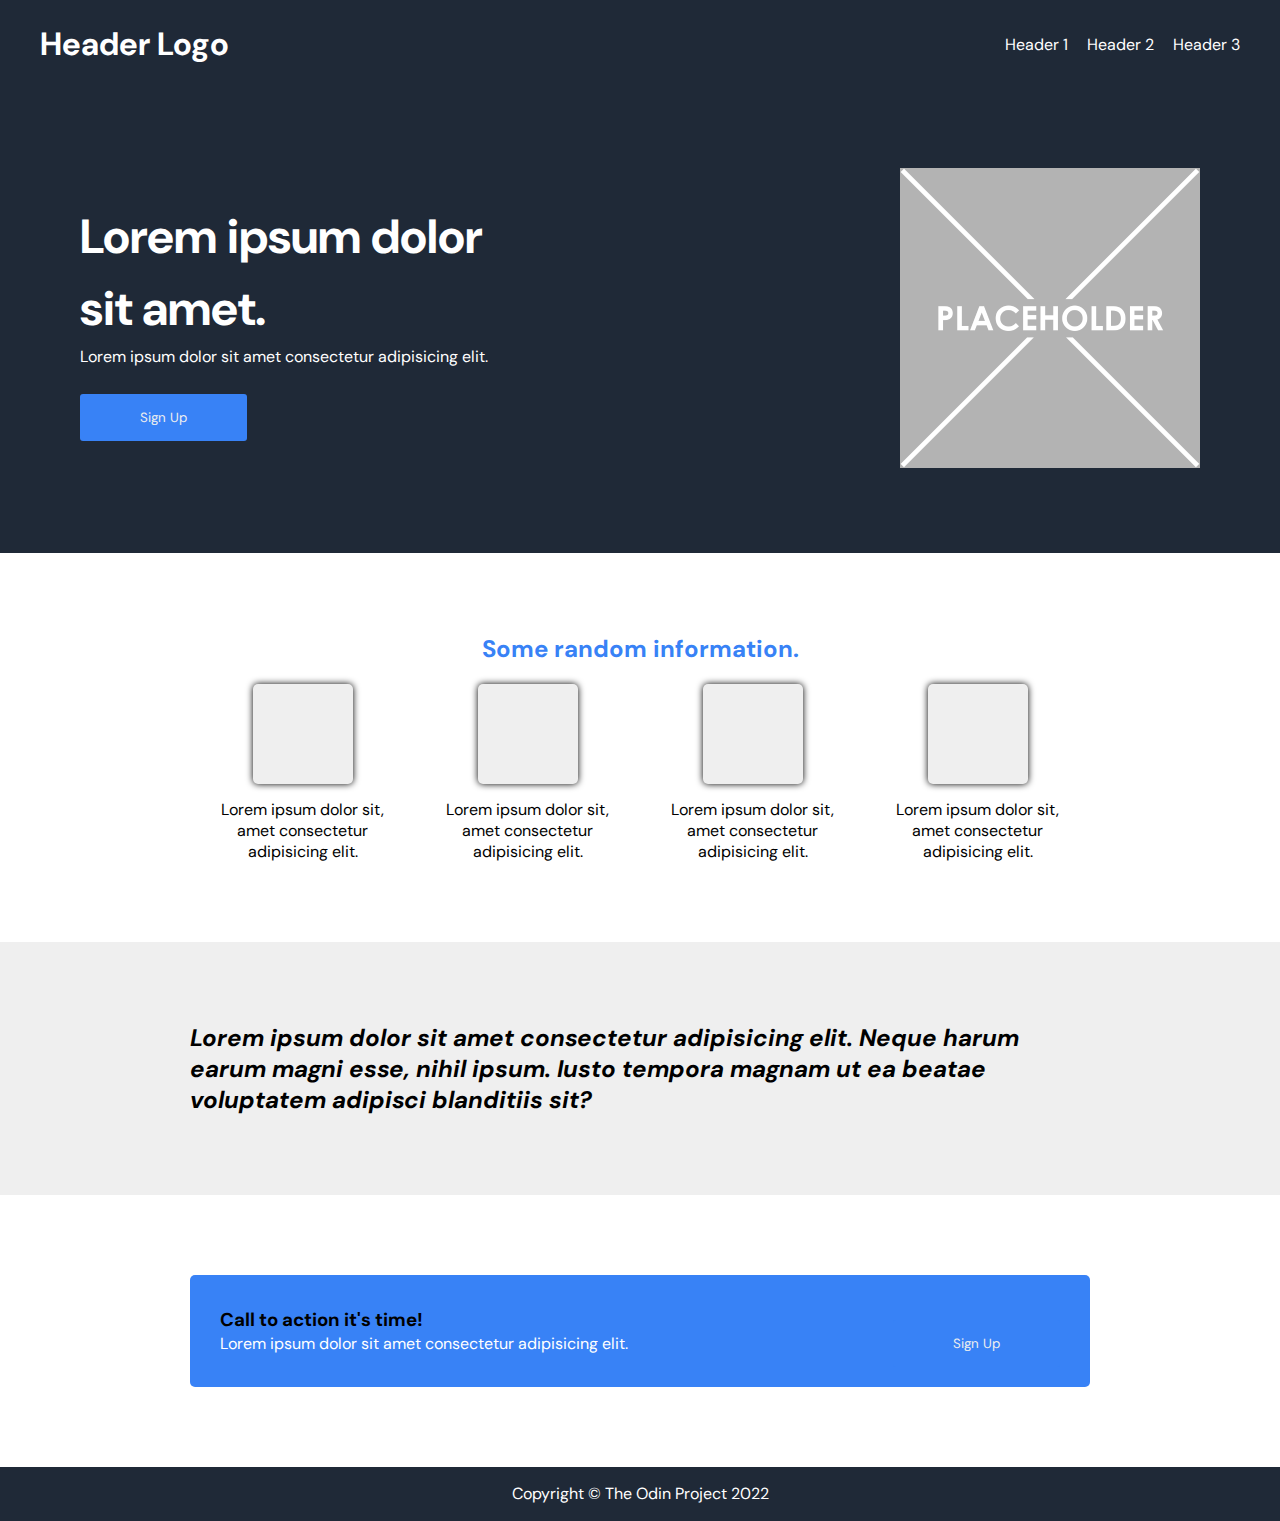
==== index.html @ baf53d08 "name change" ====
<!DOCTYPE html>
<html lang="en">
<head>
    <meta charset="UTF-8">
    <meta http-equiv="X-UA-Compatible" content="IE=edge">
    <meta name="viewport" content="width=device-width, initial-scale=1.0">
    <title>Basic layout website</title>
    <link rel="stylesheet" href="websit2.css">
    <link href="https://fonts.googleapis.com/css2?family=DM+Sans:wght@400;500;700&display=swap" rel="stylesheet">
</head>
<body>
    <!-- Header Section -->
    <header id="header" class="header">
        <div class="flex-container header-container fix-container">
            <div class="logo">
                <h1>Header Logo</h1>
            </div>

            <nav>
                <div class="nav">
                    <a href="" class="nav-link">Header 1</a>
                    <a href="" class="nav-link">Header 2</a>
                    <a href="" class="nav-link">Header 3</a>
                </div>
            </nav>
        </div>
    </header>

    <main>
    <!-- Hero section -->
        <section class="hero" id="hero">
            <div class="container flex-container hero-main fix-container">
                <div class="heading-main">
                    <div class="heading-text">
                        <h1>Lorem ipsum dolor <br></em> sit amet.</em></h1>
                        <p>Lorem ipsum dolor sit amet consectetur adipisicing elit. </p>
                        <button class="btn">Sign Up</button>
                    </div>
                </div>

                <div class="hero-img">
                    <img src="placeholder.png" alt="">
                </div>
            </div>
        </section>

        <!-- USP Section -->
        <section id="usp" class="usp">
            <div class="fix-container-box container">
                <div class="usp-heading">
                    <h2>Some random information.</h2>
                </div>

                <div class="flex-container">

                    <div class="main-box">
                        <div class="box"></div>
                        <div class="box-text">Lorem ipsum dolor sit, amet consectetur adipisicing elit.</div>
                    </div>

                    <div class="main-box">
                        <div class="box"></div>
                        <div class="box-text">Lorem ipsum dolor sit, amet consectetur adipisicing elit. </div>
                    </div>

                    <div class="main-box">
                        <div class="box"></div>
                        <div class="box-text">Lorem ipsum dolor sit, amet consectetur adipisicing elit. </div>
                    </div>

                    <div class="main-box">
                        <div class="box"></div>
                        <div class="box-text">Lorem ipsum dolor sit, amet consectetur adipisicing elit.</div>
                    </div>

                </div>
            </div>
        </section>

        <!-- testimonial text -->
        <section id="testimonial" class="testimonial">
            <div class="testimonial-text fix-container-box container">
                <div class="testimonial-heading">
                    <em>
                    <h2>Lorem ipsum dolor sit amet consectetur adipisicing elit. Neque harum earum magni esse, nihil ipsum. Iusto tempora magnam ut ea beatae voluptatem adipisci blanditiis sit?</h2>
                    </em>
                </div>
            </div>
        </section>

        <!-- CTA section -->
        <section class="cta" id="cta">
            <div class="container fix-container-box cta-container">
                <div class="cta-box flex-container">
                    <div class="cta-text">
                        <h3>Call to action it's time!</h3>
                        <p>Lorem ipsum dolor sit amet consectetur adipisicing elit.</p>
                    </div>

                    <div class="btn-container">
                        <button class="btn">Sign Up</button>
                    </div>
                </div>
            </div>
        </section>

        <!-- footer Section -->
        <section id="footer" class="footer">
            <div class="footer-container">
                <div class="footer-text">
                    <p>Copyright &copy; The Odin Project 2022</p>
                </div>
            </div>
        </section>
    </main>
</body>
</html>
---- websit2.css ----
/* Root Css call */
:root {
  --primary-color: #000;
  --secondary-color: #fff;
  --heading-text: #3882f6;
  --bg-color-light: #efefef;
  --bg-dark-blue: #1f2937;
  --box-width: 980px;
}

/* Global Css */
*,
*:after,
*:before {
  padding: 0;
  margin: 0;
  box-sizing: border-box;
}

body {
  font-family: "DM Sans", sans-serif;
}

.fix-container {
  max-width: 1200px;
  margin: 0 auto;
  width: 100%;
}

.fix-container-box {
  max-width: var(--box-width);
  margin: 0 auto;
  width: 100%;
}

.flex-container {
  display: flex;
  justify-content: space-between;
  align-items: center;
}

.container {
  padding: 80px 40px;
}

button {
  padding: 15px 60px;
  border: none;
  border-radius: 3px;
  font-family: "DM Sans", sans-serif;
  margin-top: 25px;
}

/* header Section */
.header {
  background-color: var(--bg-dark-blue);
  padding: 20px 40px;
}

.logo {
  color: var(--secondary-color);
}

nav a {
  color: var(--secondary-color);
  margin-left: 15px;
  text-decoration: none;
}

/* Hero section */
.hero {
  background-color: var(--bg-dark-blue);
  background-image: url(/nature.jpg);
  background-size: cover;
}

.hero-main1 {
  display: flex;
  justify-content: space-between;
  align-items: center;
}

.heading-text h1 {
  font-size: 48px;
}

.btn {
  background-color: var(--heading-text);
  color: var(--bg-color-light);
}

.header-text,
h1,
p {
  color: var(--secondary-color);
  line-height: 1.5em;
}

img {
  max-width: 100%;
  width: 100%;
  height: auto;
}

/* usp Section */
.usp-heading {
  text-align: center;
  margin-bottom: 20px;
  color: var(--heading-text);
}

.main-box {
  display: flex;
  justify-content: center;
  align-items: center;
  flex-direction: column;
  text-align: center;
  padding: 0px 15px;
}

.box {
  width: 100px;
  height: 100px;
  background-color: var(--bg-color-light);
  border-radius: 5px;
  margin-bottom: 15px;
  box-shadow: 0px 0px 7px 0px #000;
}

/* testimonial section */
.testimonial {
  background-color: var(--bg-color-light);
}

.testimonial-text {
  font-weight: 400;
}

/* CTA seciton */
.cta-box {
  padding: 20px 30px;
  background-color: var(--heading-text);
  border-radius: 5px;
}

/* footer Section */
.footer {
  background-color: var(--bg-dark-blue);
  padding: 15px 40px;
  text-align: center;
}

/* Media Query */

@media screen {
}
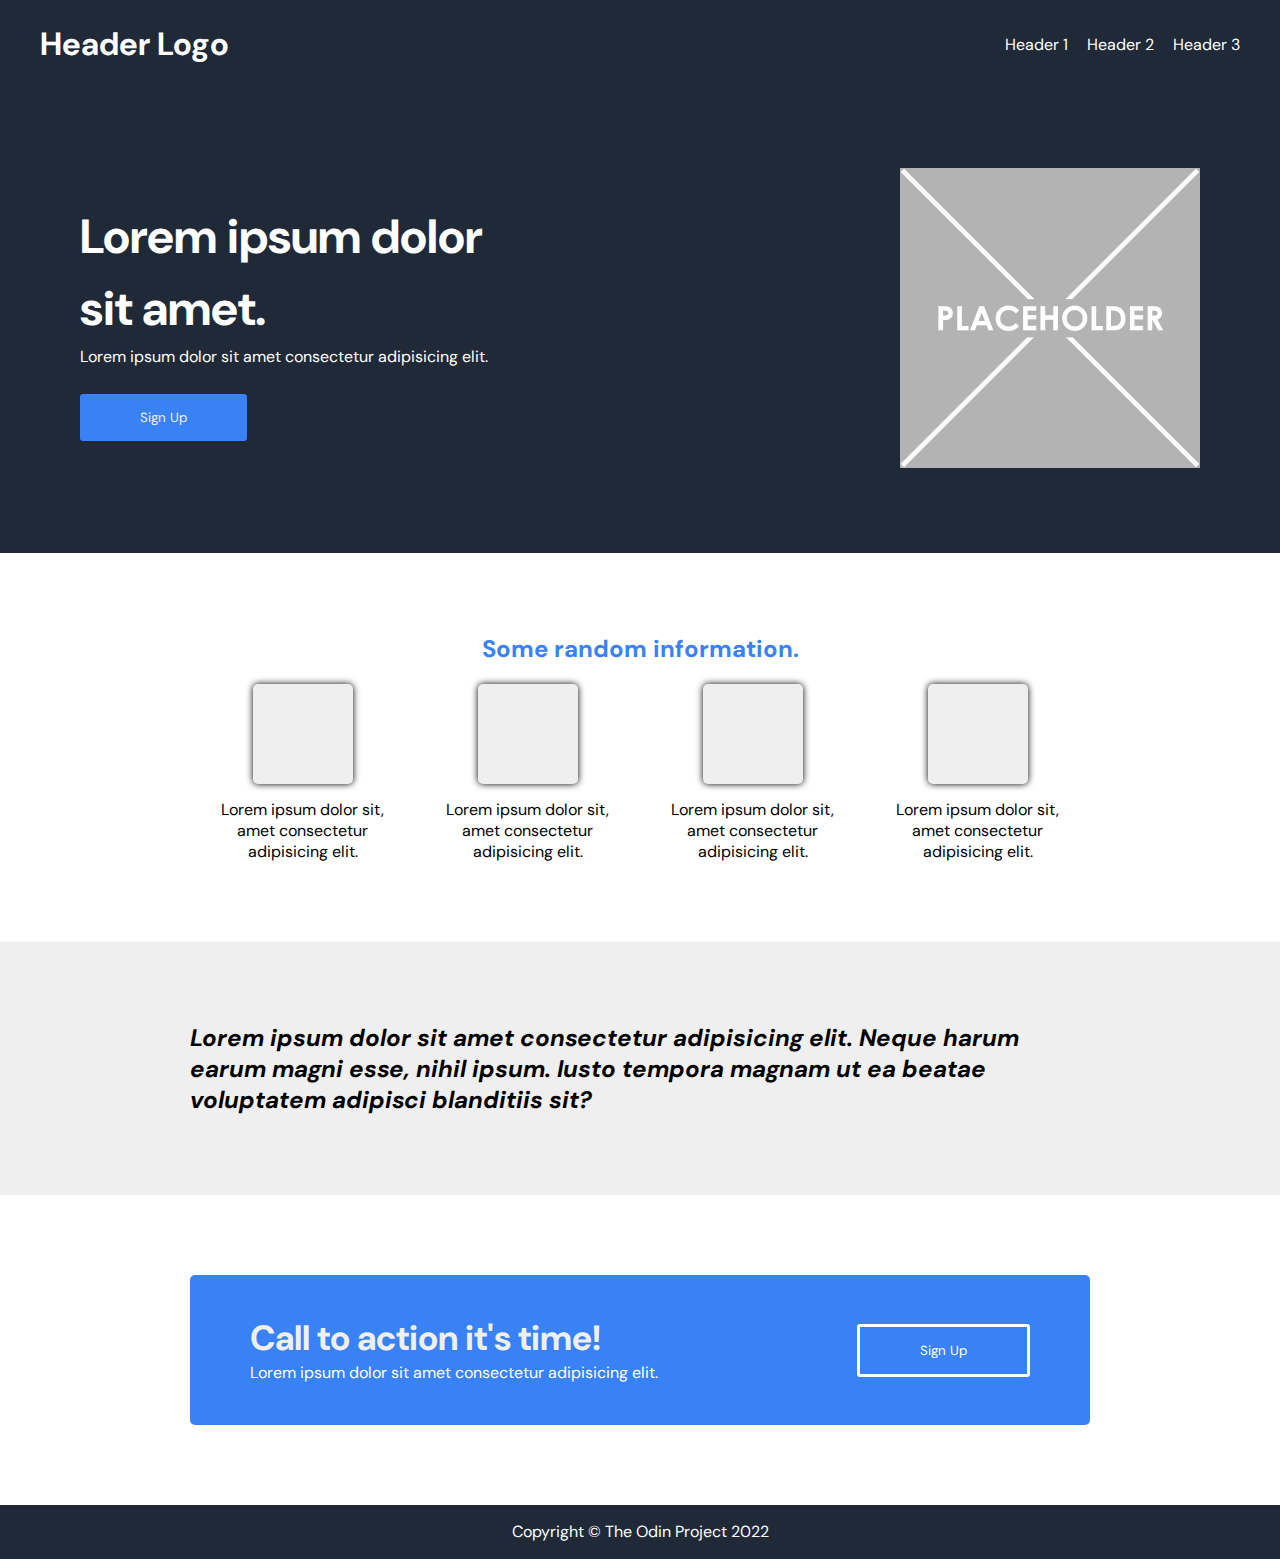
==== commit 8711aa7d: "dashboard layout" ====
--- a/index.html
+++ b/index.html
@@ -53,7 +53,7 @@
 
                 <div class="flex-container">
 
-                    <div class="main-box">
+                    <div class="main-box usp-margin-top">
                         <div class="box"></div>
                         <div class="box-text">Lorem ipsum dolor sit, amet consectetur adipisicing elit.</div>
                     </div>
@@ -98,7 +98,7 @@
                     </div>
 
                     <div class="btn-container">
-                        <button class="btn">Sign Up</button>
+                        <button class="cta-btn">Sign Up</button>
                     </div>
                 </div>
             </div>
--- a/websit2.css
+++ b/websit2.css
@@ -48,7 +48,6 @@
   border: none;
   border-radius: 3px;
   font-family: "DM Sans", sans-serif;
-  margin-top: 25px;
 }
 
 /* header Section */
@@ -87,6 +86,7 @@
 .btn {
   background-color: var(--heading-text);
   color: var(--bg-color-light);
+  margin-top: 25px;
 }
 
 .header-text,
@@ -138,9 +138,20 @@
 
 /* CTA seciton */
 .cta-box {
-  padding: 20px 30px;
+  padding: 40px 60px;
   background-color: var(--heading-text);
   border-radius: 5px;
+}
+
+.cta-text h3 {
+  font-size: 35px;
+  color: #efefef;
+}
+
+.cta-btn {
+  background-color: var(--heading-text);
+  border: 3px solid var(--secondary-color);
+  color: var(--secondary-color);
 }
 
 /* footer Section */
@@ -150,7 +161,42 @@
   text-align: center;
 }
 
-/* Media Query */
-
-@media screen {
-}
+/* Media Query for mobile device */
+
+@media screen and (max-width: 767px) {
+  .logo {
+    margin-bottom: 15px;
+  }
+
+  .main-box {
+    margin-top: 30px;
+  }
+
+  .flex-container {
+    flex-direction: column;
+  }
+
+  .hero-img {
+    margin-bottom: 30px;
+  }
+
+  .container {
+    padding: 30px 20px;
+  }
+
+  .hero-main {
+    flex-direction: column-reverse;
+  }
+
+  .heading-text h1 {
+    font-size: 28px;
+  }
+
+  .usp-margin-top {
+    margin-top: 0;
+  }
+
+  .usp-heading h2 {
+    font-size: 30px;
+  }
+}
